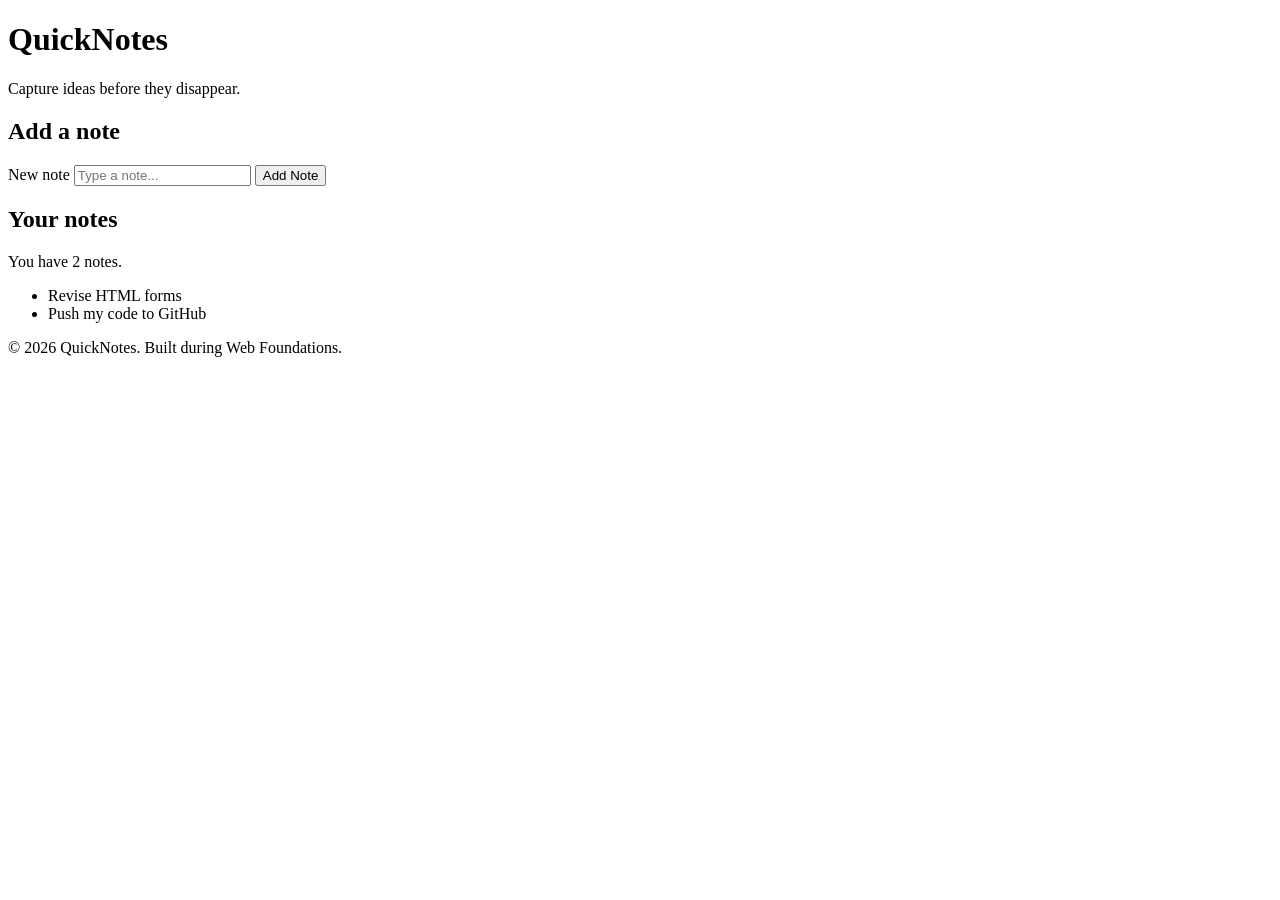
==== day2/index.html @ f97358d2 "day 2 assignment" ====
<!DOCTYPE html>
<html lang="en">
  <head>
    <meta charset="UTF-8" />
    <meta name="viewport" content="width=device-width, initial-scale=1.0" />
    <title>QuickNotes</title>
  </head>
  <body>
    <header>
      <h1>QuickNotes</h1>
      <p>Capture ideas before they disappear.</p>
    </header>
 
    <main>
      <section>
        <h2>Add a note</h2>
        <form id="note-form">
          <label for="note-input">New note</label>
          <input type="text" id="note-input" placeholder="Type a note..." />
          <button type="submit">Add Note</button>
        </form>
      </section>
 
      <section>
        <h2>Your notes</h2>
        <p id="note-count">You have 2 notes.</p>
        <ul id="notes-list">
          <li>Revise HTML forms</li>
          <li>Push my code to GitHub</li>
        </ul>
      </section>
    </main>
 
    <footer>
      <p>&copy; 2026 QuickNotes. Built during Web Foundations.</p>
    </footer>
  </body>
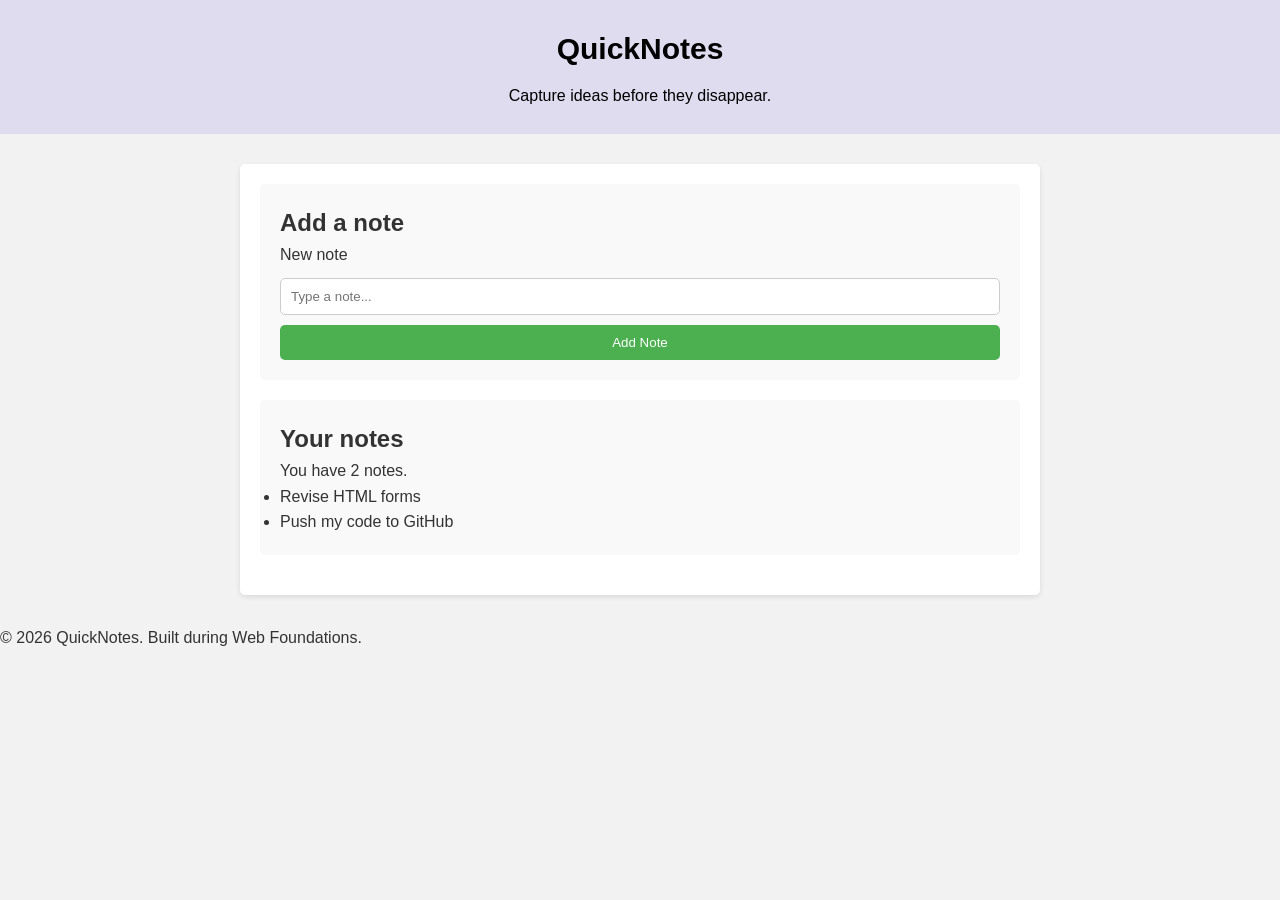
==== commit cb9c522f: "day 2 fixes" ====
--- a/day2/index.html
+++ b/day2/index.html
@@ -4,6 +4,7 @@
     <meta charset="UTF-8" />
     <meta name="viewport" content="width=device-width, initial-scale=1.0" />
     <title>QuickNotes</title>
+    <link rel="stylesheet" href="style.css">
   </head>
   <body>
     <header>
--- a/day2/style.css
+++ b/day2/style.css
@@ -0,0 +1,85 @@
+/*Reset*/
+* {
+  margin: 0;
+  padding: 0;
+  box-sizing: border-box;
+}
+body {
+  font-family: Arial, Helvetica, sans-serif;
+  background-color: #f2f2f2;
+  color: #333;
+  line-height: 1.6;
+}
+header {
+  background-color: #dfdcef;
+  color: black;
+  padding: 1rem;
+  text-align: center;
+  padding: 25px;
+}
+header h1 {
+  font-size: 30px;
+  margin-bottom: 10px;
+}
+nav{
+    display: flex;
+    justify-content: center;
+    gap: 20px;
+    margin-top: 10px;
+}
+nav a {
+ color: blue;
+}
+nav a:hover {
+  text-decoration: underline;
+  background-color: #555;
+}
+main {
+  max-width: 800px;
+  margin: 30px auto;
+  padding: 20px;
+  background-color: #fff;
+  border-radius: 5px;
+  box-shadow: 0 2px 5px rgba(0, 0, 0, 0.1);
+}
+section {
+    background-color: #f9f9f9;
+    padding: 20px;
+  margin-bottom: 20px;
+  border-radius: 5px;
+}
+.features {
+  display: grid;
+  grid-template-columns: repeat(auto-fit, minmax(200px, 1fr));
+  justify-content: space-between;
+  gap: 20px;
+}
+.features .feature {
+  background-color: #fff;
+  padding: 20px;
+  border-radius: 5px;
+  box-shadow: 0 2px 5px rgba(0, 0, 0, 0.1);
+}
+form {
+  display: flex;
+  flex-direction: column;
+  gap: 10px;
+}
+input[type="text"] {
+  padding: 10px;
+  border: 1px solid #ccc;
+  border-radius: 5px;
+}
+button {
+  padding: 10px;
+  background-color: #4CAF50;
+  color: white;
+  border: none;
+  border-radius: 5px;
+  cursor: pointer;
+}
+button:hover {
+  background-color: #45a049;
+}
+fot
+
